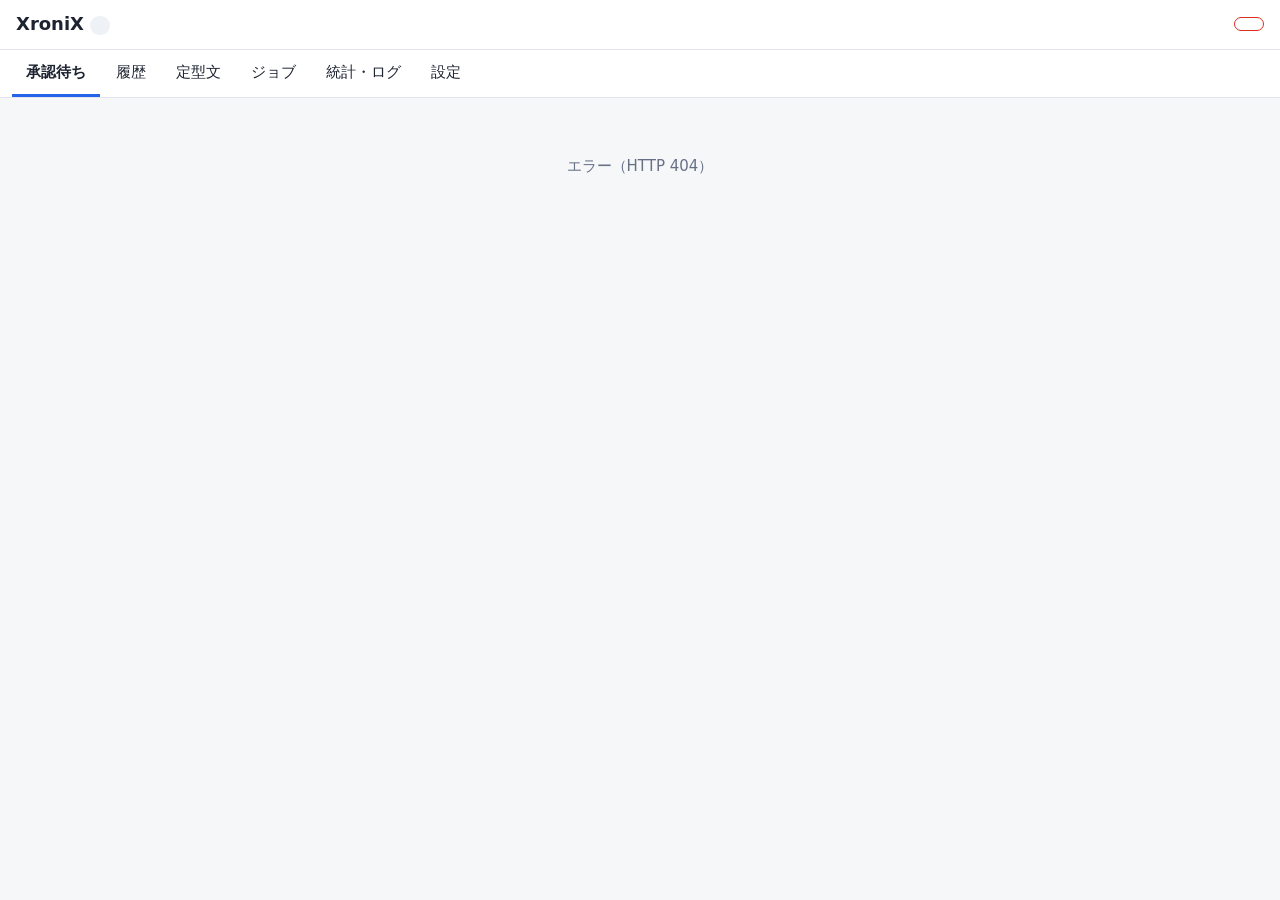
==== web/index.html @ 3189e234 "MVP: コア・ローカルサーバ・日本語UI・AWSアダプタ・テストを追加 Co-Authored-By: Claude Sonnet 5.5 <noreply@anthropic.com> Claud" ====
<!doctype html>
<html lang="ja">
<head>
<meta charset="utf-8">
<meta name="viewport" content="width=device-width, initial-scale=1">
<title>XroniX 管理画面</title>
<link rel="stylesheet" href="style.css">
</head>
<body>
<header>
  <div class="brand">XroniX <span id="mode" class="badge"></span></div>
  <div id="chips"></div>
  <button id="kill" class="kill"></button>
</header>
<div id="banner" class="banner" hidden></div>
<nav id="tabs">
  <button data-tab="queue">承認待ち <span id="n-queue" class="count"></span></button>
  <button data-tab="history">履歴</button>
  <button data-tab="templates">定型文</button>
  <button data-tab="jobs">ジョブ</button>
  <button data-tab="stats">統計・ログ</button>
  <button data-tab="settings">設定</button>
</nav>
<main id="view"></main>
<div id="toast" role="status"></div>
<script src="app.js"></script>
</body>
</html>
---- web/style.css ----
:root{--bg:#f6f7f9;--card:#fff;--text:#1d2330;--muted:#667085;--line:#e2e5ea;--accent:#2563eb;--accent-t:#fff;--danger:#d92d20;--ok:#067647;--warn:#b54708;--chip:#eef1f5}
@media (prefers-color-scheme:dark){:root{--bg:#12151b;--card:#1b2029;--text:#e7eaf0;--muted:#98a2b3;--line:#2b3240;--accent:#5b8def;--accent-t:#0b1020;--danger:#f97066;--ok:#47cd89;--warn:#fdb022;--chip:#262d3a}}
*{box-sizing:border-box}
body{margin:0;background:var(--bg);color:var(--text);font:15px/1.6 system-ui,"Hiragino Sans","Yu Gothic UI","Meiryo",sans-serif}
header{display:flex;align-items:center;gap:12px;padding:10px 16px;background:var(--card);border-bottom:1px solid var(--line);flex-wrap:wrap}
.brand{font-weight:700;font-size:18px}
#chips{display:flex;gap:8px;flex:1;flex-wrap:wrap}
.chip,.badge{background:var(--chip);border-radius:999px;padding:2px 10px;font-size:12.5px;color:var(--muted)}
.badge{margin-left:6px;color:var(--warn)}
.chip.bad{color:var(--danger)}.chip.good{color:var(--ok)}
button{font:inherit;cursor:pointer;border:1px solid var(--line);background:var(--card);color:var(--text);border-radius:8px;padding:6px 14px}
button:hover{border-color:var(--accent)}
button.primary{background:var(--accent);color:var(--accent-t);border-color:var(--accent)}
button.danger{color:var(--danger)}
button:disabled{opacity:.5;cursor:not-allowed}
.kill{border-color:var(--danger);color:var(--danger);font-weight:600}
.kill.on{background:var(--danger);color:#fff}
.banner{padding:8px 16px;background:#fff4e5;color:#8a4b00;border-bottom:1px solid #f5d9a8}
@media (prefers-color-scheme:dark){.banner{background:#33270f;color:#f5c26b;border-color:#4a3a18}}
nav{display:flex;gap:2px;padding:0 12px;background:var(--card);border-bottom:1px solid var(--line);overflow-x:auto}
nav button{border:0;border-bottom:3px solid transparent;border-radius:0;padding:10px 14px;background:none;white-space:nowrap}
nav button.active{border-bottom-color:var(--accent);font-weight:600}
.count:not(:empty){background:var(--accent);color:var(--accent-t);border-radius:999px;padding:0 7px;font-size:12px;margin-left:4px}
main{max-width:980px;margin:0 auto;padding:16px}
.card{background:var(--card);border:1px solid var(--line);border-radius:12px;padding:14px 16px;margin-bottom:14px}
.card h2,.card h3{margin:0 0 10px;font-size:16px}
.row{display:flex;gap:10px;align-items:center;flex-wrap:wrap}
.row.end{justify-content:flex-end}
.grow{flex:1}
.muted{color:var(--muted);font-size:13px}
.tag{display:inline-block;border-radius:6px;padding:0 8px;font-size:12.5px;background:var(--chip)}
.tag.fan{color:var(--ok)}.tag.question{color:var(--accent)}.tag.spam{color:var(--muted)}.tag.caution{color:var(--danger)}.tag.other{color:var(--warn)}
.quote{margin:8px 0;padding:8px 12px;border-left:3px solid var(--line);white-space:pre-wrap;word-break:break-word}
textarea,input[type=text],input[type=password],input[type=number],select{width:100%;font:inherit;color:var(--text);background:var(--bg);border:1px solid var(--line);border-radius:8px;padding:7px 10px}
textarea{min-height:76px;resize:vertical}
label{display:block;font-size:13px;color:var(--muted);margin:10px 0 4px}
label.inline{display:inline-flex;gap:6px;align-items:center;margin:0;color:var(--text);font-size:15px}
.tip{display:inline-block;position:relative;cursor:help;color:var(--muted);margin-left:4px;font-style:normal}
.tip::after{content:attr(data-tip);position:absolute;left:50%;bottom:130%;transform:translateX(-50%);width:max-content;max-width:280px;white-space:normal;text-align:left;background:#111827;color:#f3f4f6;border-radius:8px;padding:8px 10px;font-size:12.5px;line-height:1.5;opacity:0;pointer-events:none;z-index:10;transition:opacity .1s}
.tip:hover::after,.tip:focus::after{opacity:1}
table{width:100%;border-collapse:collapse;font-size:13.5px}
th,td{text-align:left;padding:6px 8px;border-bottom:1px solid var(--line);vertical-align:top}
th{color:var(--muted);font-weight:500}
.tiles{display:grid;grid-template-columns:repeat(auto-fit,minmax(150px,1fr));gap:10px;margin-bottom:14px}
.tile{background:var(--card);border:1px solid var(--line);border-radius:12px;padding:10px 14px}
.tile b{display:block;font-size:24px}
.bars{display:flex;align-items:flex-end;gap:6px;height:120px;margin:8px 0}
.bar{flex:1;display:flex;flex-direction:column;justify-content:flex-end;align-items:center;height:100%;font-size:11px;color:var(--muted)}
.bar i{display:block;width:100%;background:var(--accent);border-radius:3px 3px 0 0;min-height:1px}
.bar i.s{background:var(--ok)}
.pair{display:flex;gap:2px;align-items:flex-end;width:100%;height:100%}
.pair>div{flex:1;display:flex;flex-direction:column;justify-content:flex-end;height:100%}
.legend span{margin-right:14px;font-size:12.5px}
.legend span::before{content:"";display:inline-block;width:10px;height:10px;border-radius:2px;background:var(--accent);margin-right:5px}
.legend span.s::before{background:var(--ok)}
.warn{color:var(--warn)}.err{color:var(--danger)}.ok{color:var(--ok)}
.empty{text-align:center;color:var(--muted);padding:40px 0}
#toast{position:fixed;left:50%;bottom:24px;transform:translateX(-50%);background:#111827;color:#fff;padding:10px 18px;border-radius:10px;opacity:0;transition:opacity .2s;pointer-events:none;max-width:90vw;z-index:20}
#toast.show{opacity:1}
#toast.err{background:var(--danger)}
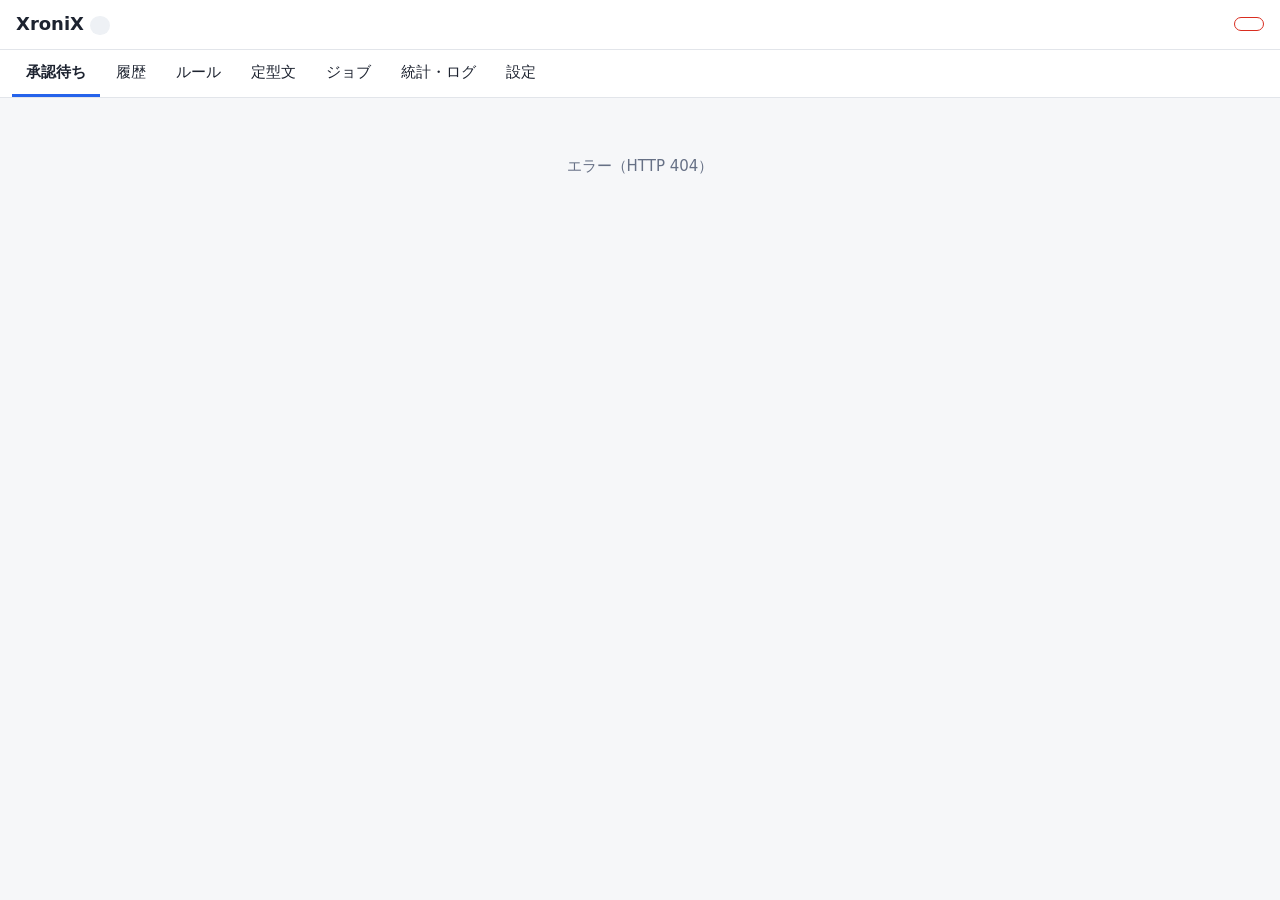
==== commit 0a82f443: "Bedrockのモデル一覧と自動選択、反応の種類ごとのアクション（ルール）を追加 - Bedrock: 使えるモデルの一覧を取得して画面で選択。未選択なら、安価な小型モデルを名前で自動選択（GPT-6" ====
--- a/web/index.html
+++ b/web/index.html
@@ -4,6 +4,7 @@
 <meta charset="utf-8">
 <meta name="viewport" content="width=device-width, initial-scale=1">
 <title>XroniX 管理画面</title>
+<link rel="icon" href="data:image/svg+xml,%3Csvg xmlns=%27http://www.w3.org/2000/svg%27 viewBox=%270 0 32 32%27%3E%3Crect width=%2732%27 height=%2732%27 rx=%277%27 fill=%27%232563eb%27/%3E%3Ctext x=%2716%27 y=%2723%27 font-size=%2720%27 text-anchor=%27middle%27 fill=%27white%27 font-family=%27sans-serif%27 font-weight=%27700%27%3EX%3C/text%3E%3C/svg%3E">
 <link rel="stylesheet" href="style.css">
 </head>
 <body>
@@ -16,6 +17,7 @@
 <nav id="tabs">
   <button data-tab="queue">承認待ち <span id="n-queue" class="count"></span></button>
   <button data-tab="history">履歴</button>
+  <button data-tab="rules">ルール</button>
   <button data-tab="templates">定型文</button>
   <button data-tab="jobs">ジョブ</button>
   <button data-tab="stats">統計・ログ</button>
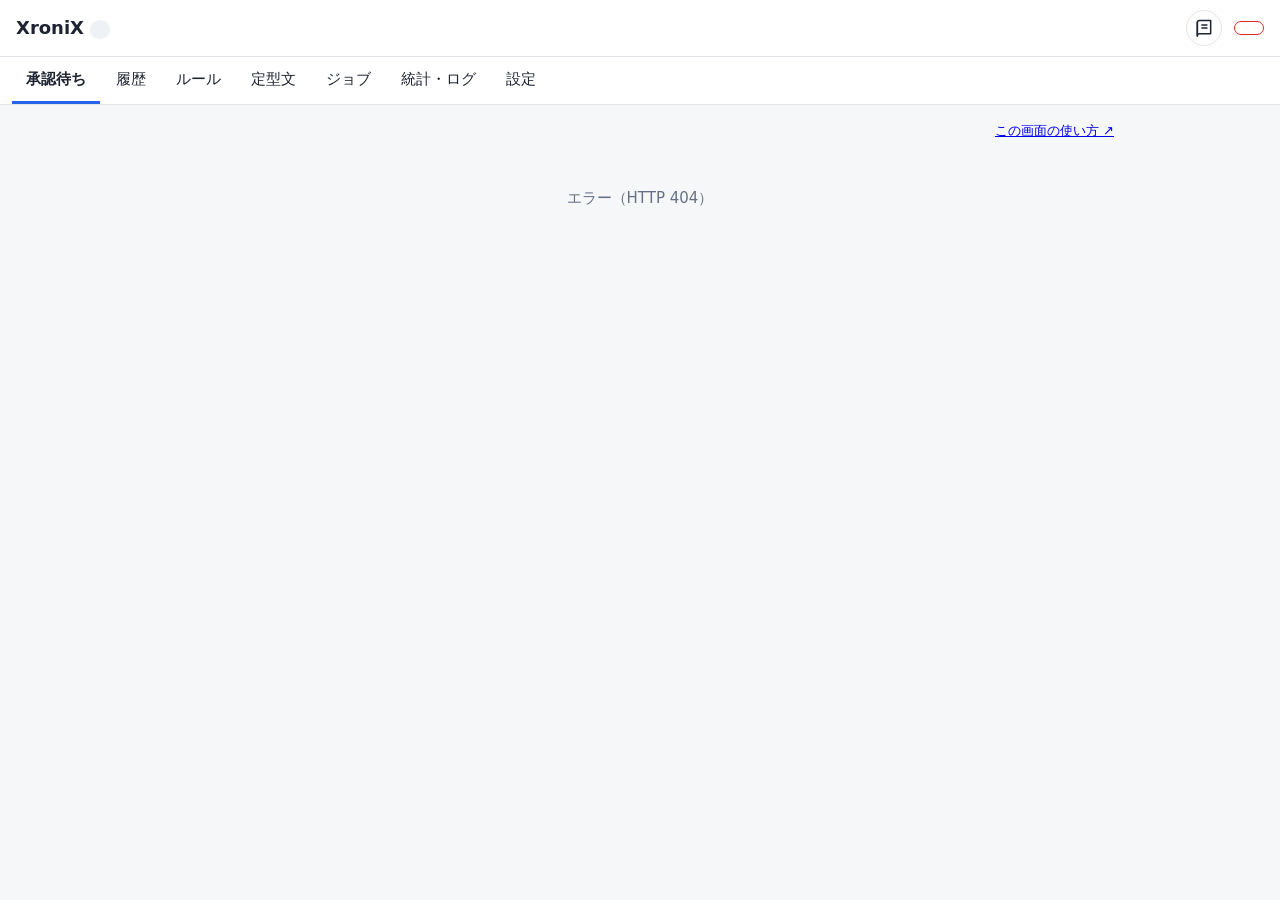
==== commit 454e114c: "ユーザーマニュアルを追加し、トーストを上部の4色表示にした - web/manual.html（図と画面写真つき）、ヘッダーに別タブで開くアイコン、各画面に「この画面の使い方」リンク - トーストは上" ====
--- a/web/index.html
+++ b/web/index.html
@@ -11,6 +11,9 @@
 <header>
   <div class="brand">XroniX <span id="mode" class="badge"></span></div>
   <div id="chips"></div>
+  <a id="manual-link" class="iconlink" href="manual.html" target="_blank" rel="noopener" title="使い方（マニュアル）を、別タブで開く" aria-label="使い方（マニュアル）を、別タブで開く">
+    <svg viewBox="0 0 24 24" width="20" height="20" fill="none" stroke="currentColor" stroke-width="1.8" stroke-linecap="round" stroke-linejoin="round" aria-hidden="true"><path d="M4 5.5A2.5 2.5 0 0 1 6.5 3H20v16H6.5A2.5 2.5 0 0 0 4 21.5z"/><path d="M4 21.5V5.5"/><path d="M9.5 8.5h6M9.5 12h6"/></svg>
+  </a>
   <button id="kill" class="kill"></button>
 </header>
 <div id="banner" class="banner" hidden></div>
@@ -23,8 +26,11 @@
   <button data-tab="stats">統計・ログ</button>
   <button data-tab="settings">設定</button>
 </nav>
-<main id="view"></main>
-<div id="toast" role="status"></div>
+<main>
+  <div id="hint" class="manual-hint"></div>
+  <div id="view"></div>
+</main>
+<div id="toasts" aria-live="polite"></div>
 <script src="app.js"></script>
 </body>
 </html>
--- a/web/style.css
+++ b/web/style.css
@@ -55,6 +55,16 @@
 .legend span.s::before{background:var(--ok)}
 .warn{color:var(--warn)}.err{color:var(--danger)}.ok{color:var(--ok)}
 .empty{text-align:center;color:var(--muted);padding:40px 0}
-#toast{position:fixed;left:50%;bottom:24px;transform:translateX(-50%);background:#111827;color:#fff;padding:10px 18px;border-radius:10px;opacity:0;transition:opacity .2s;pointer-events:none;max-width:90vw;z-index:20}
-#toast.show{opacity:1}
-#toast.err{background:var(--danger)}
+#toasts{position:fixed;top:12px;left:50%;transform:translateX(-50%);display:flex;flex-direction:column;gap:8px;z-index:50;width:min(600px,92vw);pointer-events:none}
+.toast{pointer-events:auto;cursor:pointer;display:flex;gap:10px;align-items:flex-start;padding:10px 14px;border-radius:10px;border:1px solid;box-shadow:0 6px 18px rgba(0,0,0,.12);animation:toast-in .18s ease-out;word-break:break-word}
+.toast .ic{font-weight:700;flex:none;width:1.2em;text-align:center}
+.toast.success{background:#e5f6ea;border-color:#9bd5ae;color:#14532d}
+.toast.info{background:#e6f0fb;border-color:#a8c7ee;color:#1e3a5f}
+.toast.warn{background:#fff4d6;border-color:#efd07a;color:#6b4a00}
+.toast.error{background:#fde7ec;border-color:#f2a5b4;color:#7a1b2b}
+@media (prefers-color-scheme:dark){.toast.success{background:#173325;border-color:#2f6b49;color:#b9ecce}.toast.info{background:#17283d;border-color:#35567f;color:#bcd6f5}.toast.warn{background:#38300f;border-color:#7a6521;color:#f5dd95}.toast.error{background:#3d1a22;border-color:#80384a;color:#f7c0cb}}
+@keyframes toast-in{from{opacity:0;transform:translateY(-8px)}to{opacity:1;transform:none}}
+@media (prefers-reduced-motion:reduce){.toast{animation:none}}
+.iconlink{display:inline-flex;align-items:center;justify-content:center;width:36px;height:36px;border-radius:50%;border:1px solid var(--line);color:var(--text);text-decoration:none;background:var(--card)}
+.iconlink:hover,.iconlink:focus-visible{border-color:var(--accent);color:var(--accent)}
+.manual-hint{text-align:right;font-size:13px;min-height:20px;margin-bottom:4px}
